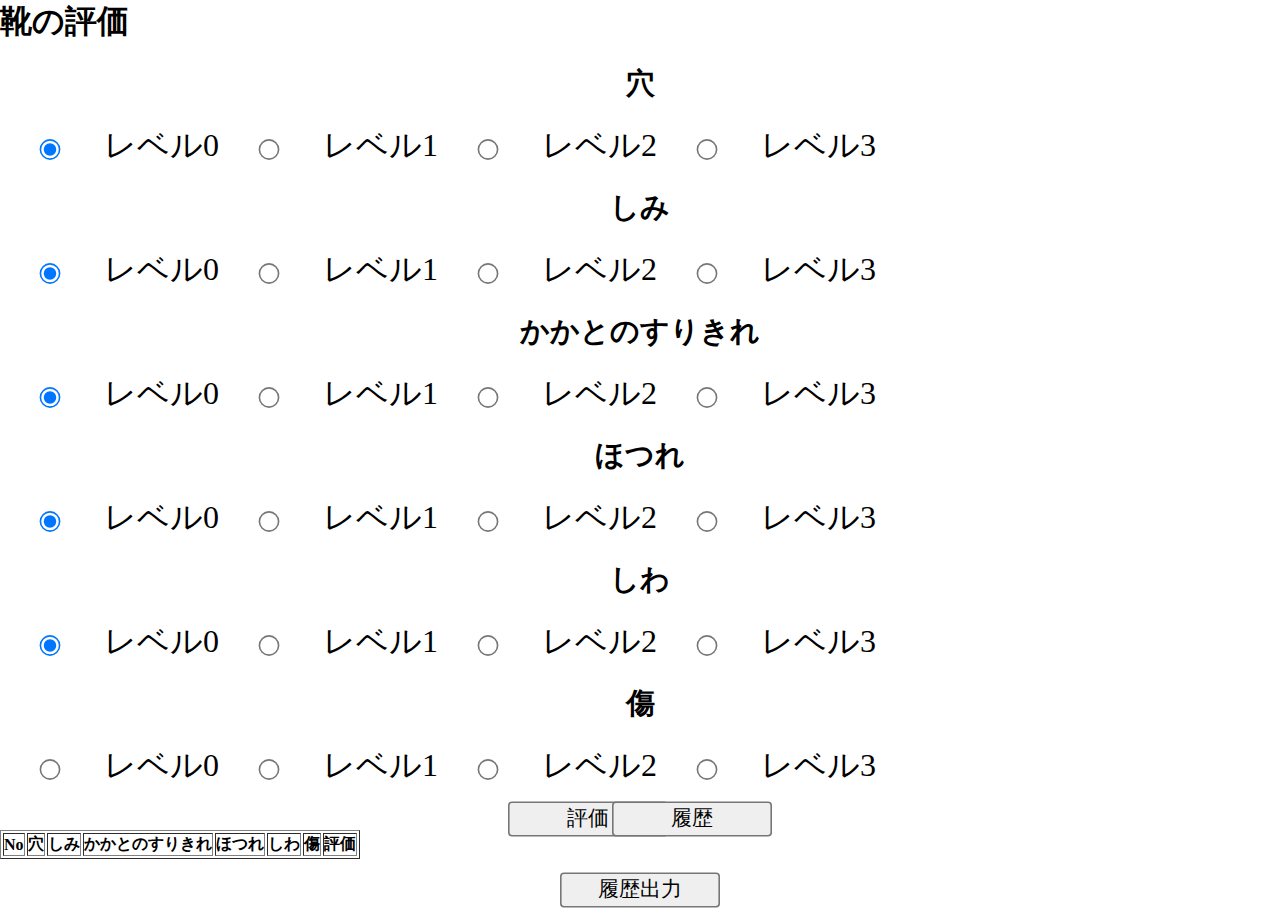
==== ShoesEvaluation/indexV2.html @ ccae6d9f "Add files via upload" ====
<!DOCTYPE html>
<html lang="ja">

<head>
    <meta charset="UTF-8">
    <meta name="viewport" content="width=device-width, initial-scale=1.0">
    <link rel="stylesheet" href="css/style.css">
    <title>靴の評価</title>
</head>

<body>
    <h1>靴の評価</h1>
    <form action="">

        <!-- 評価　穴 -->

        <h2>穴</h2>
        <div class="flex">
            <!-- レベル0 レベル1 レベル2 レベル3 -->
            <div>
                <input type="radio" id="01-00" name="hole" value="0">
                <label for="01-00">レベル0</label>
            </div>
            <div>
                <input type="radio" id="01-01" name="hole" value="10">
                <label for="01-01">レベル1</label>
            </div>

            <div>
                <input type="radio" id="01-02" name="hole" value="20" />
                <label for="01-02">レベル2</label>
            </div>

            <div>
                <input type="radio" id="01-03" name="hole" value="30" />
                <label for="01-03">レベル3</label>
            </div>
        </div>

        <!-- 評価　しみ -->
        <h2>しみ</h2>

        <div class="flex">
            <!-- レベル0 レベル1 レベル2 レベル3 -->
            <div>
                <input type="radio" id="02-00" name="stain" value="0">
                <label for="02-00">レベル0</label>
            </div>
            <div>
                <input type="radio" id="02-01" name="stain" value="5">
                <label for="02-01">レベル1</label>
            </div>

            <div>
                <input type="radio" id="02-02" name="stain" value="10" />
                <label for="02-02">レベル2</label>
            </div>

            <div>
                <input type="radio" id="02-03" name="stain" value="20" />
                <label for="02-03">レベル3</label>
            </div>
        </div>

        <!-- 評価　かかとのすりきれ -->
        <h2>かかとのすりきれ</h2>

        <div class="flex">
            <!-- レベル0 レベル1 レベル2 レベル3 -->
            <div>
                <input type="radio" id="03-00" name="worn_heels" value="0">
                <label for="03-00">レベル0</label>
            </div>
            <div>
                <input type="radio" id="03-01" name="worn_heels" value="5">
                <label for="03-01">レベル1</label>
            </div>

            <div>
                <input type="radio" id="03-02" name="worn_heels" value="10" />
                <label for="03-02">レベル2</label>
            </div>

            <div>
                <input type="radio" id="03-03" name="worn_heels" value="20" />
                <label for="03-03">レベル3</label>
            </div>
        </div>

        <!-- 評価　ほつれ -->
        <h2>ほつれ</h2>

        <div class="flex">
            <!-- レベル0 レベル1 レベル2 レベル3 -->
            <div>
                <input type="radio" id="04-00" name="frayed" value="0">
                <label for="04-00">レベル0</label>
            </div>
            <div>
                <input type="radio" id="04-01" name="frayed" value="5">
                <label for="04-01">レベル1</label>
            </div>

            <div>
                <input type="radio" id="04-02" name="frayed" value="10" />
                <label for="04-02">レベル2</label>
            </div>

            <div>
                <input type="radio" id="04-03" name="frayed" value="20" />
                <label for="04-03">レベル3</label>
            </div>
        </div>

        <!-- 評価　しわ -->
        <h2>しわ</h2>

        <div class="flex">
            <!-- レベル0 レベル1 レベル2 レベル3 -->
            <div>
                <input type="radio" id="05-00" name="wrinkles" value="0">
                <label for="05-01">レベル0</label>
            </div>
            <div>
                <input type="radio" id="05-01" name="wrinkles" value="5">
                <label for="05-01">レベル1</label>
            </div>

            <div>
                <input type="radio" id="05-02" name="wrinkles" value="10" />
                <label for="05-02">レベル2</label>
            </div>

            <div>
                <input type="radio" id="05-03" name="wrinkles" value="20" />
                <label for="05-03">レベル3</label>
            </div>
        </div>

        <!-- 評価　傷 -->

        <h2>傷</h2>
        <div class="flex">
            <!-- レベル0 レベル1 レベル2 レベル3 -->
            <div>
                <input type="radio" id="06-00" name="scratch" value="0">
                <label for="06-00">レベル0</label>
            </div>
            <div>
                <input type="radio" id="06-01" name="scratch" value="5">
                <label for="06-01">レベル1</label>
            </div>

            <div>
                <input type="radio" id="06-02" name="scratch" value="10" />
                <label for="06-02">レベル2</label>
            </div>

            <div>
                <input type="radio" id="06-03" name="scratch" value="20" />
                <label for="06-03">レベル3</label>
            </div>
        </div>

        <div class="button is_center">
            <input type="button" value="評価" id="checkButton">
            <input type="button" value="履歴" id="historyButton">
            <!-- <button onclick="window.location.reload();">集計</button> -->
        </div>

        <div id="box">
            <table border="1">
                <tr>
                    <th>No</th>
                    <th>穴</th>
                    <th>しみ</th>
                    <th>かかとのすりきれ</th>
                    <th>ほつれ</th>
                    <th>しわ</th>
                    <th>傷</th>
                    <th>評価</th>
                </tr>
                <tbody id="shoesData"></tbody>
                <!-- <tr>
                    <td>1</td>
                    <td>5</td>
                    <td>10</td>
                    <td>10</td>
                    <td>10</td>
                    <td>10</td>
                </tr> -->
            </table>
            <div class="button is_center">
                <input type="button" value="履歴出力" id="downloadButton">
            </div>
        </div>

    </form>
    <script src="js/totalling.js"></script>
</body>

</html>
---- ShoesEvaluation/css/style.css ----
@charset "UTF-8";

* {
    padding: 0;
    margin: 0;
}

body {
    width: 100%;
    max-width: 1280px;
    margin-inline: auto;
    font-size: 16px;
    /* text-align: center; */
}

main {
    color: #fff;
    text-align: center;
    margin-inline: auto;
    /* background-color: rgb(52, 20, 85); */
    background-color: #000;
}

.flex {
    display: flex;
    /* justify-content: center; */
}

.is_center{
    margin-top: 20px;
    text-align: center;
}

/* 見出しの文字サイズ */

h1 {
    font-size: 2rem;
}

/* 問題表示の文字サイズ */

h2 {
    text-align: center;
    font-size: 1.8rem;
    margin: 20px 0;
}

label {
    font-size: 2rem;
}

/* ラジオボタン　〇のサイズ */

input {
    transform: scale(1.6);
    width: 100px;
}

/* ボタンの文字サイズ */

button {
    font-size: 2rem;
}

@media screen and (max-width: 480px) {

    h2{
        font-size: 24px;
    }
    input {
        transform: scale(1.6);
        width: 50px;
    }
    label{
        font-size: 20px;
    }
}
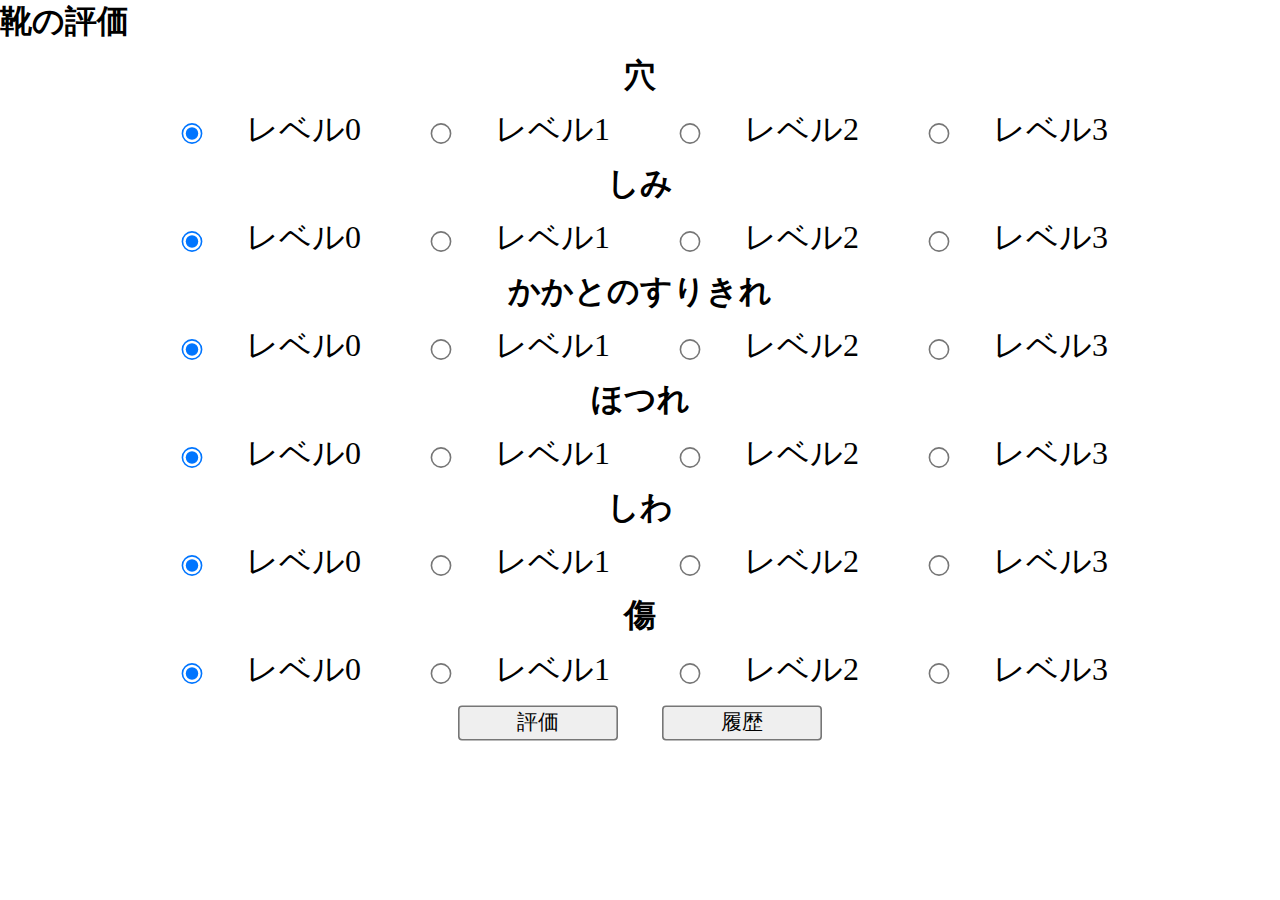
==== commit e2b09491: "Add files via upload" ====
--- a/ShoesEvaluation/indexV2.html
+++ b/ShoesEvaluation/indexV2.html
@@ -4,7 +4,7 @@
 <head>
     <meta charset="UTF-8">
     <meta name="viewport" content="width=device-width, initial-scale=1.0">
-    <link rel="stylesheet" href="css/style.css">
+    <link rel="stylesheet" href="css/styleV2.css">
     <title>靴の評価</title>
 </head>
 
@@ -196,7 +196,7 @@
         </div>
 
     </form>
-    <script src="js/totalling.js"></script>
+    <script src="js/totallingV2.js"></script>
 </body>
 
 </html>--- a/ShoesEvaluation/css/styleV2.css
+++ b/ShoesEvaluation/css/styleV2.css
@@ -0,0 +1,132 @@
+@charset "UTF-8";
+
+* {
+    padding: 0;
+    margin: 0;
+}
+
+body {
+    width: 100%;
+    max-width: 1280px;
+    /* margin: 0 auto; */
+    margin-inline: auto;
+    font-size: 16px;
+    /* text-align: center; */
+}
+
+main {
+    color: #fff;
+    text-align: center;
+    margin-inline: auto;
+    /* background-color: rgb(52, 20, 85); */
+    background-color: #000;
+}
+
+.flex {
+    display: flex;
+    justify-content: center;
+}
+
+.is_center {
+    margin-top: 20px;
+    text-align: center;
+}
+
+/* 見出しの文字サイズ */
+
+h1 {
+    font-size: 32px;
+}
+
+/* 問題表示の文字サイズ */
+
+h2 {
+    text-align: center;
+    font-size: 32px;
+    margin: 10px 0;
+    /* color: #188dc8; */
+}
+
+div>div>*{
+    /* width: 70px; */
+    cursor: pointer;
+}
+
+label {
+    font-size: 32px;
+    padding-right: 30px;
+    /* border: 1px solid black; */
+    /* cursor: pointer; */
+}
+
+/* ラジオボタン　〇のサイズ */
+
+input {
+    transform: scale(1.6);
+    width: 100px;
+    /* margin: 0 10px; */
+    padding: 0 20px;
+    /* display: block; */
+    /* display: inline-block; */
+    /* cursor: pointer; */
+}
+
+div>div:not(.button):hover{
+    /* display: inline-block; */
+    background-color: #188dc8;
+    color: #fff;
+    font-weight: bold;
+    border-radius: 50px;
+    cursor: pointer;
+}
+
+/* ボタンの文字サイズ */
+
+button {
+    font-size: 2rem;
+}
+
+.button input{
+    margin: 0 50px;
+}
+
+/* #box{
+    display: none;
+} */
+
+p {
+    font-size: 100px;
+    color: black;
+}
+
+#box{
+    text-align: center;
+    margin-top: 20px;
+}
+
+#box th{
+    width: 70px;
+    background-color: #188dc8;
+    color: #fff;
+}
+
+@media screen and (max-width: 480px) {
+
+    h2 {
+        font-size: 24px;
+    }
+
+    input {
+        transform: scale(1.6);
+        width: 20px;
+        padding: 0;
+    }
+
+    .button input{
+        width: 80px;
+    }
+
+    label {
+        font-size: 14px;
+    }
+}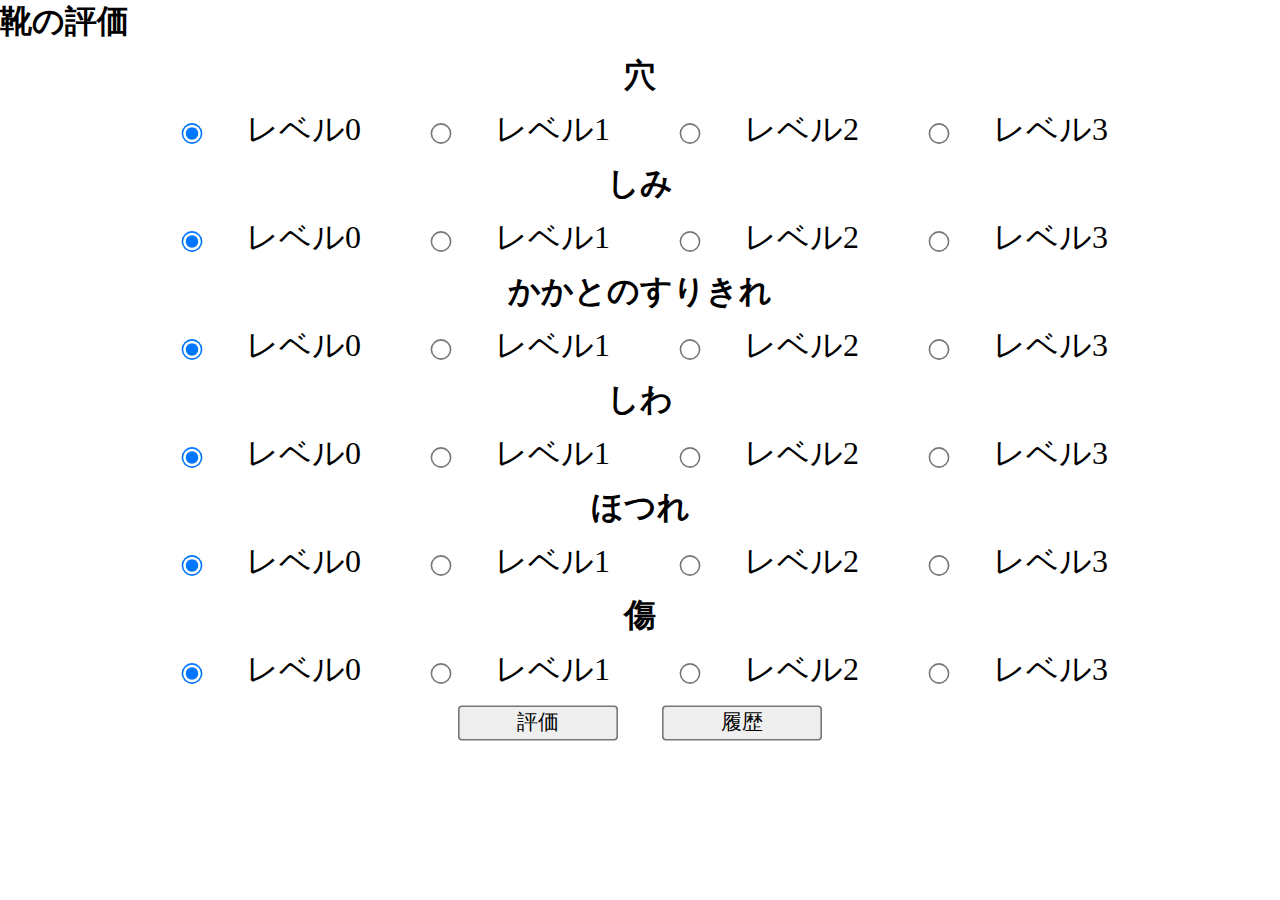
==== commit 5b074967: "Add files via upload" ====
--- a/ShoesEvaluation/indexV2.html
+++ b/ShoesEvaluation/indexV2.html
@@ -87,52 +87,52 @@
             </div>
         </div>
 
+        <!-- 評価　しわ -->
+        <h2>しわ</h2>
+
+        <div class="flex">
+            <!-- レベル0 レベル1 レベル2 レベル3 -->
+            <div>
+                <input type="radio" id="04-00" name="wrinkles" value="0">
+                <label for="04-01">レベル0</label>
+            </div>
+            <div>
+                <input type="radio" id="04-01" name="wrinkles" value="5">
+                <label for="04-01">レベル1</label>
+            </div>
+
+            <div>
+                <input type="radio" id="04-02" name="wrinkles" value="10" />
+                <label for="04-02">レベル2</label>
+            </div>
+
+            <div>
+                <input type="radio" id="04-03" name="wrinkles" value="20" />
+                <label for="04-03">レベル3</label>
+            </div>
+        </div>
+
         <!-- 評価　ほつれ -->
         <h2>ほつれ</h2>
 
         <div class="flex">
             <!-- レベル0 レベル1 レベル2 レベル3 -->
             <div>
-                <input type="radio" id="04-00" name="frayed" value="0">
-                <label for="04-00">レベル0</label>
-            </div>
-            <div>
-                <input type="radio" id="04-01" name="frayed" value="5">
-                <label for="04-01">レベル1</label>
-            </div>
-
-            <div>
-                <input type="radio" id="04-02" name="frayed" value="10" />
-                <label for="04-02">レベル2</label>
-            </div>
-
-            <div>
-                <input type="radio" id="04-03" name="frayed" value="20" />
-                <label for="04-03">レベル3</label>
-            </div>
-        </div>
-
-        <!-- 評価　しわ -->
-        <h2>しわ</h2>
-
-        <div class="flex">
-            <!-- レベル0 レベル1 レベル2 レベル3 -->
-            <div>
-                <input type="radio" id="05-00" name="wrinkles" value="0">
-                <label for="05-01">レベル0</label>
-            </div>
-            <div>
-                <input type="radio" id="05-01" name="wrinkles" value="5">
+                <input type="radio" id="05-00" name="frayed" value="0">
+                <label for="05-00">レベル0</label>
+            </div>
+            <div>
+                <input type="radio" id="05-01" name="frayed" value="5">
                 <label for="05-01">レベル1</label>
             </div>
 
             <div>
-                <input type="radio" id="05-02" name="wrinkles" value="10" />
+                <input type="radio" id="05-02" name="frayed" value="10" />
                 <label for="05-02">レベル2</label>
             </div>
 
             <div>
-                <input type="radio" id="05-03" name="wrinkles" value="20" />
+                <input type="radio" id="05-03" name="frayed" value="20" />
                 <label for="05-03">レベル3</label>
             </div>
         </div>
--- a/ShoesEvaluation/css/styleV2.css
+++ b/ShoesEvaluation/css/styleV2.css
@@ -127,6 +127,6 @@
     }
 
     label {
-        font-size: 14px;
+        font-size: 12px;
     }
 }